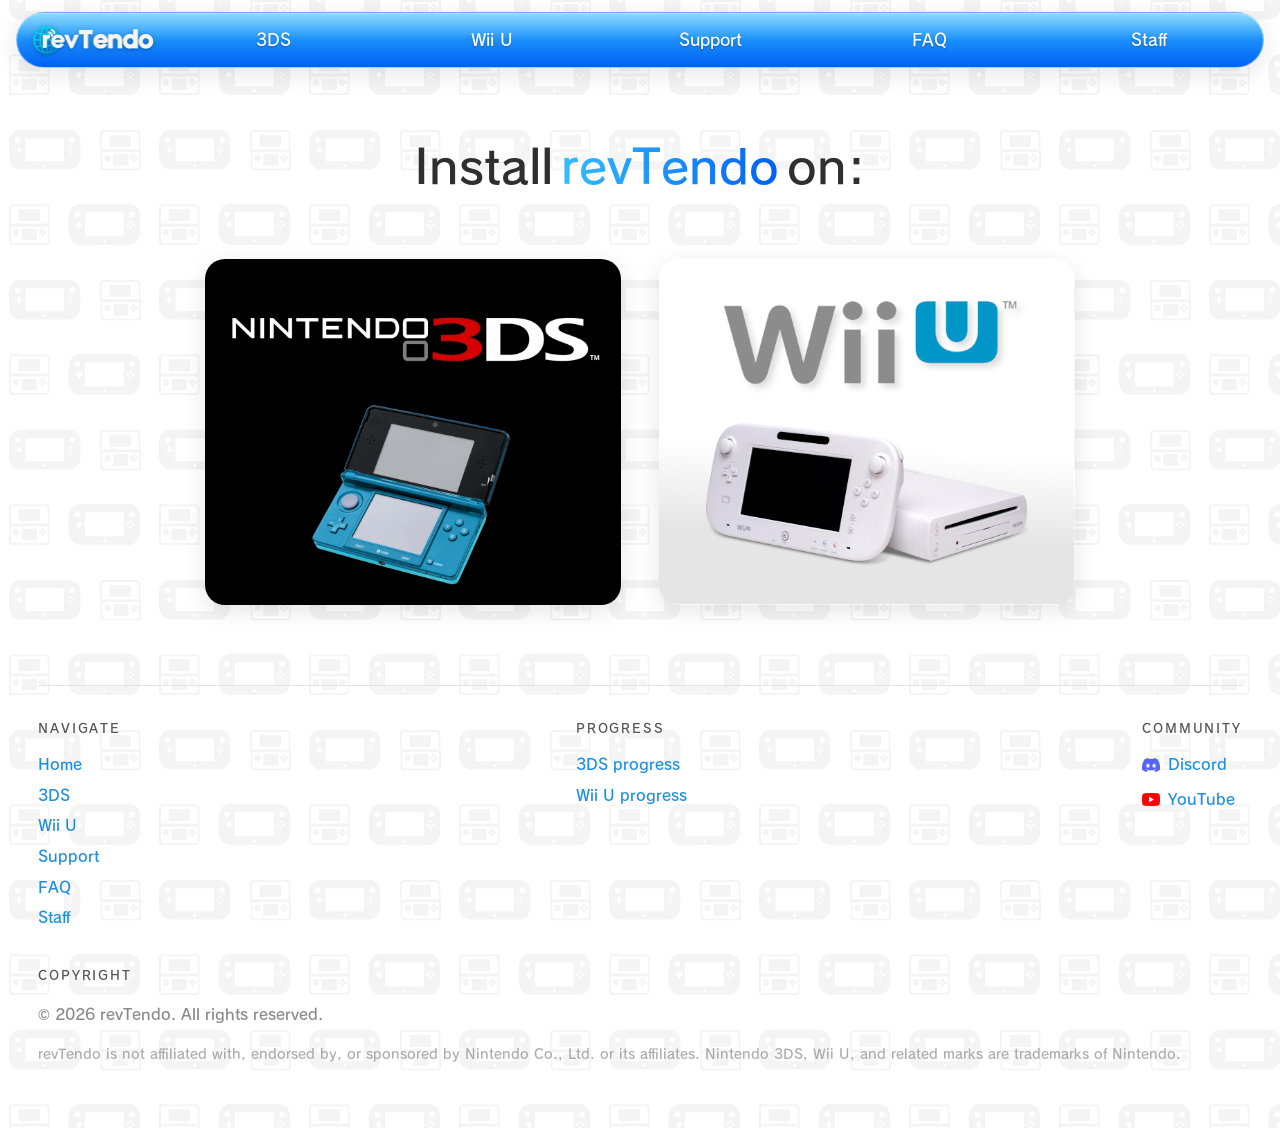
==== web/index.html @ b8d67bac "index.html done" ====
<!DOCTYPE html>
<html lang="en">
<head>
    <meta charset="utf-8">
    <meta name="viewport" content="width=device-width, initial-scale=1">
    <meta name="referrer" content="strict-origin-when-cross-origin">
    <meta name="theme-color" content="#0060f5">
    <meta name="description" content="Revival of the Nintendo 3DS and Wii U online services.">
    <meta property="og:type" content="website">
    <meta property="og:title" content="revTendo">
    <meta property="og:description" content="Revival of the Nintendo 3DS and Wii U online services.">
    <meta property="og:image" content="/global/image/logo.png">
    <title>revTendo</title>

    <link rel="icon" href="/global/tabicon.png" type="image/png">
    <link rel="preload" href="/global/font/FOT-RodinNTLG Pro DB.otf" as="font" type="font/otf" crossorigin>
    <link rel="stylesheet" href="/global/css/base.css">
    <link rel="stylesheet" href="/global/css/style.css">
    <script src="/global/functions/sfx.js" defer></script>
    <script src="/global/functions/constants.js" defer></script>

    <!-- dynamically built page elements -->
    <script src="/global/functions/navbar.js" defer></script>
    <script src="/global/functions/footer.js" defer></script>
</head>
<body>
 
    <nav class="top-header" aria-label="Main" id="navbar">
        <!-- dynamically filled -->
    </nav>

    <main>
        <h1 class="first-header">Install <b>revTendo</b> on:</h1>

        <div class="console-grid">
            <a class="select-console 3ds" href="/3ds/">
                <img src="/global/image/3ds-selection.png" alt="Nintendo 3DS" width="601" height="500">
            </a>
            <a class="select-console wiiu" href="/wiiu/">
                <img src="/global/image/wiiu-selection.png" alt="Wii U" width="601" height="500">
            </a>
        </div>
    </main>

    <footer class="site-footer">

    </footer>
</body>
</html>
---- global/css/base.css ----
@font-face {
    font-family: "Rodin";
    src: url("/global/font/FOT-RodinNTLG Pro DB.otf") format("opentype");
    font-display: swap;
}

@font-face {
    font-family: "Digital Sans";
    src: url("/global/font/Digital Sans EF Medium.ttf") format("truetype");
    font-display: swap;
}

@font-face {
    font-family: "Bank Gothic";
    src: url("/global/font/bank gothic medium bt.ttf") format("truetype");
    font-display: swap;
}

@font-face {
    font-family: "Marvelouz";
    src: url("/global/font/MarvelouzTube Font 3.ttf") format("truetype");
    font-display: swap;
}

:root {
    --tile: url("/global/image/bg.png");
    --tile-size: 150px;
    --tile-to-x: 150px;
    --tile-to-y: -150px;

    --page: #ffffff;
    --surface: #f7f7f7;
    --surface-lip: #ffffff;
    --line: #e2e2e2;

    --ink: #565656;
    --ink-dim: #8a8a8a;
    --ink-strong: #2f2f2f;
    --ink-glow: #ffffff;

    --accent: #1d8fe0;
    --accent-deep: #005ec4;

    --nav-a: #35bdff;
    --nav-b: #0060f5;
    --nav-ink: #ffffff;

    --shadow-soft: 0 6px 24px rgba(0, 0, 0, 0.10);
    --shadow-lift: 0 12px 34px rgba(0, 0, 0, 0.16);
    --inset: inset 0 4px 10px rgba(0, 0, 0, 0.18);
    --track-a: #e4e4e4;
    --track-b: #f4f4f4;

    --nav-h: 56px;
    --radius: 16px;
    --pad: clamp(1rem, 3vw, 2.5rem);

    --display: "Rodin", "Segoe UI", system-ui, sans-serif;
    --body: "Rodin", "Segoe UI", system-ui, sans-serif;
}

*,
*::before,
*::after {
    box-sizing: border-box;
}

html {
    scroll-behavior: smooth;
}

body {
    transition: opacity 0.6s ease-in-out;
    opacity: 0; /* uses js to fade in on load */

    margin: 0;
    min-height: 100vh;
    display: flex;
    flex-direction: column;
    align-items: center;
    padding: calc(var(--nav-h) + 2rem) var(--pad) 0;

    background-color: var(--page);
    background-image: var(--tile);
    background-size: var(--tile-size);
    animation: tile-drift 10s linear infinite;

    font-family: var(--body);
    font-size: clamp(1rem, 0.9rem + 0.3vw, 1.125rem);
    line-height: 1.7;
    color: var(--ink);
    text-shadow: 0 1px 2px var(--ink-glow);
    -webkit-font-smoothing: antialiased;
}

@keyframes tile-drift {
    from {
        background-position: 0 0;
    }
    to {
        background-position: var(--tile-to-x) var(--tile-to-y);
    }
}

a {
    color: var(--accent);
    text-underline-offset: 3px;
    text-decoration-thickness: 1px;
}

a:hover {
    color: var(--accent-deep);
}

img {
    max-width: 100%;
}

:focus-visible {
    outline: 3px solid var(--accent);
    outline-offset: 3px;
    border-radius: 6px;
}

.top-header {
    position: fixed;
    top: 12px;
    left: 50%;
    transform: translateX(-50%);
    z-index: 100;

    display: flex;
    align-items: stretch;
    gap: 2px;
    height: var(--nav-h);
    padding-block: 5px;
    width: min(85rem, calc(100vw - 2rem));
    padding: 0 6px;

    border-radius: 999px;
    border: 1px solid rgba(255, 255, 255, 0.45);
    background: linear-gradient(180deg, var(--nav-a), var(--nav-b));
    box-shadow: var(--shadow-soft), inset 0 1px 0 rgba(255, 255, 255, 0.6);
    overflow: hidden;
}

.top-header::after {
    content: "";
    position: absolute;
    inset: 1px 1px 50% 1px;
    border-radius: 999px 999px 40% 40%;
    background: linear-gradient(180deg, rgba(255, 255, 255, 0.42), rgba(255, 255, 255, 0));
    pointer-events: none;
}

.top-header a {
    position: relative;
    z-index: 1;
    flex: 1;
    display: grid;
    place-items: center;
    padding: 0 0.5rem;
    border-radius: 999px;

    font-family: var(--display);
    font-size: clamp(0.85rem, 0.75rem + 0.35vw, 1.05rem);
    color: var(--nav-ink);
    text-decoration: none;
    text-shadow: 0 1px 2px rgba(0, 0, 0, 0.25);
    white-space: nowrap;
    cursor: pointer;
    transition: background 0.18s ease, filter 0.18s ease;
}

.top-header a:hover {
    background: rgba(255, 255, 255, 0.18);
    color: var(--nav-ink);
}

.top-header a.active {
    background: rgba(255, 255, 255, 0.26);
    box-shadow: inset 0 -3px 0 rgba(255, 255, 255, 0.75);
}

.top-header a[aria-current="page"] {
    background: rgba(255, 255, 255, 0.26);
    box-shadow: inset 0 -3px 0 rgba(255, 255, 255, 0.75);
}

.top-header .nav-home {
    flex: 0 0 clamp(96px, 12%, 140px);
}

.top-header .nav-home img {
    width: 100%;
    height: auto;
    max-height: calc(var(--nav-h) - 22px);
    object-fit: contain;
    filter: drop-shadow(0 1px 2px rgba(0, 0, 0, 0.3));
}

main {
    width: 100%;
    max-width: 76rem;
    display: flex;
    flex-direction: column;
    align-items: center;
    gap: clamp(2rem, 5vw, 4rem);
    padding-bottom: 5rem;
}

.first-header {
    margin: clamp(1.5rem, 4vw, 3.5rem) 0 0;
    display: flex;
    align-items: center;
    justify-content: center;
    gap: 0.5rem;

    font-family: var(--display);
    font-size: clamp(1.6rem, 1rem + 2.4vw, 3rem);
    font-weight: 400;
    line-height: 1.2;
    text-align: center;
    color: var(--ink-strong);
}

.first-header b {
    font-weight: 700;
}

.section-title {
    margin: 0 0 1.25rem;
    font-family: var(--display);
    font-size: clamp(1.2rem, 1rem + 0.8vw, 1.6rem);
    font-weight: 400;
    text-align: center;
    color: var(--accent);
}

.console-grid {
    display: flex;
    flex-wrap: wrap;
    justify-content: center;
    gap: clamp(1rem, 3vw, 2.5rem);
    width: 100%;
}

.select-console {
    position: relative;
    display: block;
    flex: 1 1 18rem;
    max-width: 26rem;
    border-radius: 20px;
    overflow: hidden;
    box-shadow: var(--shadow-soft);
    transition: transform 0.18s ease, box-shadow 0.18s ease;
}

.select-console img {
    display: block;
    width: 100%;
    height: auto;
}

.select-console::after {
    content: "";
    position: absolute;
    inset: 0 0 55% 0;
    background: linear-gradient(180deg, rgba(255, 255, 255, 0.35), rgba(255, 255, 255, 0));
    opacity: 0;
    transition: opacity 0.18s ease;
}

.select-console:hover,
.select-console:focus-visible {
    transform: translateY(-6px);
    box-shadow: var(--shadow-lift);
}

.select-console:hover::after {
    opacity: 1;
}

.select-console:active {
    transform: translateY(-2px);
}

.info-card {
    width: 100%;
    max-width: 56rem;
    background: var(--surface);
    border: 1px solid var(--line);
    border-radius: var(--radius);
    box-shadow: var(--shadow-soft);
    overflow: hidden;
}

.card-header {
    padding: 0.9rem 1.25rem;
    background: linear-gradient(180deg, var(--surface-lip), var(--surface));
    border-bottom: 1px solid var(--line);
    text-align: center;
    font-family: var(--display);
    font-size: 1.15rem;
    color: var(--accent);
}

.card-body {
    padding: clamp(1.25rem, 3vw, 2rem);
}

.card-body > :first-child {
    margin-top: 0;
}

.card-body > :last-child {
    margin-bottom: 0;
}

.info-list {
    margin: 0;
    padding-left: 1.25rem;
}

.info-list li {
    margin-bottom: 0.6rem;
}

.step-list {
    margin: 0;
    padding-left: 1.5rem;
    counter-reset: step;
}

.step-list li {
    margin-bottom: 0.9rem;
}

.kv {
    display: inline-block;
    padding: 0.1rem 0.5rem;
    border-radius: 6px;
    border: 1px solid var(--line);
    background: var(--surface-lip);
    font-family: ui-monospace, "SF Mono", Menlo, monospace;
    font-size: 0.9em;
    text-shadow: none;
    color: var(--ink-strong);
}

.notice {
    margin-top: 1.5rem;
    padding: 1rem 1.25rem;
    border-left: 4px solid var(--accent);
    border-radius: 8px;
    background: var(--surface-lip);
    color: var(--ink-dim);
    font-size: 0.95rem;
}

.button-row {
    display: flex;
    flex-wrap: wrap;
    justify-content: center;
    gap: 1rem;
}

.pill-button {
    display: inline-grid;
    place-items: center;
    min-width: 14rem;
    padding: 0.85rem 2rem;

    border: 1px solid var(--line);
    border-radius: 999px;
    background: linear-gradient(180deg, var(--surface-lip), var(--surface));
    box-shadow: var(--shadow-soft), inset 0 1px 0 var(--surface-lip);

    font-family: var(--display);
    font-size: 1.05rem;
    color: var(--accent);
    text-decoration: none;
    cursor: pointer;
    transition: transform 0.15s ease, box-shadow 0.15s ease;
}

.pill-button:hover {
    transform: translateY(-2px);
    box-shadow: var(--shadow-lift), inset 0 1px 0 var(--surface-lip);
    color: var(--accent-deep);
}

.pill-button:active {
    transform: translateY(0) scale(0.98);
}

.pill-button.is-primary {
    background: linear-gradient(180deg, var(--nav-a), var(--nav-b));
    border-color: transparent;
    color: var(--nav-ink);
    text-shadow: 0 1px 2px rgba(0, 0, 0, 0.25);
}

.progress-readout {
    display: flex;
    align-items: baseline;
    justify-content: space-between;
    gap: 1rem;
    margin-bottom: 0.75rem;
    font-family: var(--display);
}

.progress-readout .label {
    color: var(--ink-dim);
}

.progress-readout .value {
    font-size: clamp(1.5rem, 1rem + 2vw, 2.5rem);
    color: var(--accent);
}

.progressbar {
    height: 2.75rem;
    border-radius: 999px;
    background: linear-gradient(180deg, var(--track-a), var(--track-b));
    box-shadow: var(--inset);
    overflow: hidden;
}

.progressbar > span {
    display: block;
    width: 0;
    height: 100%;
    border-radius: 999px;
    background: linear-gradient(180deg, var(--nav-a), var(--nav-b));
    box-shadow: inset 0 -6px 12px rgba(0, 0, 0, 0.18), inset 0 4px 8px rgba(255, 255, 255, 0.45);
    transition: width 0.9s cubic-bezier(0.22, 1, 0.36, 1);
}

.progress-group {
    margin-top: 2rem;
}

.progress-group h3 {
    margin: 0 0 0.75rem;
    font-family: "Marvelouz", var(--display);
    font-size: 1.25rem;
    font-weight: 400;
    letter-spacing: 0.04em;
    color: var(--ink-strong);
}

.progress-list {
    margin: 0;
    padding: 0;
    list-style: none;
    border-top: 1px solid var(--line);
}

.progress-list li {
    display: flex;
    align-items: center;
    gap: 0.75rem;
    padding: 0.6rem 0.25rem;
    border-bottom: 1px solid var(--line);
}

.progress-list img {
    width: 22px;
    height: 22px;
    flex: none;
}

.progress-list li[data-done="false"] {
    color: var(--ink-dim);
}

.shot-grid {
    display: grid;
    grid-template-columns: repeat(auto-fit, minmax(min(100%, 20rem), 1fr));
    gap: 1rem;
    width: 100%;
    max-width: 56rem;
}

.shot-grid img {
    display: block;
    width: 100%;
    height: 100%;
    object-fit: cover;
    border-radius: 12px;
    border: 1px solid var(--line);
    box-shadow: var(--shadow-soft);
}

.staff-grid {
    display: grid;
    align-items: stretch;
    grid-template-columns: repeat(auto-fit, minmax(min(100%, 16rem), 1fr));
    gap: 1rem;
    width: 100%;
    max-width: 68rem;
}

.staff-card {
    padding: 1.25rem 1.5rem;
    background: var(--surface);
    border: 1px solid var(--line);
    border-radius: var(--radius);
    box-shadow: var(--shadow-soft);
}

.staff-card h2 {
    margin: 0 0 0.75rem;
    font-family: var(--display);
    font-size: 1.05rem;
    font-weight: 700;
    letter-spacing: 0.02em;
}

.staff-card ul {
    margin: 0;
    padding: 0;
    list-style: none;
    color: var(--ink);
}

.staff-card li {
    padding: 0.2rem 0;
}

.staff-card .empty {
    color: var(--ink-dim);
    font-style: italic;
}

.staff-card > h2 > .role {
    background-clip: text;
    -webkit-background-clip: text;
    -webkit-text-fill-color: transparent;
    text-shadow: none;
    font-size: 1.3rem;
}

.role-founder { background-image: linear-gradient(90deg, #612424, #ff0000); }
.role-owner { background-image: linear-gradient(90deg, #ff0000, #570000); }
.role-co-owner { background-image: linear-gradient(90deg, #8d8d8d, #5c5c5c); }
.role-head-staff { background-image: linear-gradient(90deg, #00750c, #00c39a); }
.role-admin { background-image: linear-gradient(90deg, #7335e6, #8d4cd8); }
.role-moderator { background-image: linear-gradient(90deg, #369876, #4cc47a); }
.role-trial-mod { background-image: linear-gradient(90deg, #d94949, #f05b5b); }
.role-developer { background-image: linear-gradient(90deg, #206694, #3b8fc7); }
.role-content { background-image: linear-gradient(90deg, #ff7700, #ffa871); }
.role-pr { background-image: linear-gradient(90deg, #0aa5a5, #5fd6d6); }
.role-asset { background-image: linear-gradient(90deg, #ff5dd6, #ff9cbf); }
.role-video { background-image: linear-gradient(90deg, #4f8a4c, #93cf99); }
.role-webdev { background-image: linear-gradient(90deg, #6267ff, #294dff); }

.faq details {
    border-bottom: 1px solid var(--line);
}

.faq details:last-of-type {
    border-bottom: none;
}

.faq summary {
    padding: 1rem 0;
    font-family: var(--display);
    color: var(--ink-strong);
    cursor: pointer;
    list-style: none;
    display: flex;
    justify-content: space-between;
    gap: 1rem;
}

.faq summary::-webkit-details-marker {
    display: none;
}

.faq summary::after {
    content: "+";
    color: var(--accent);
    font-size: 1.3rem;
    line-height: 1;
}

.faq details[open] summary::after {
    content: "\2013";
}

.faq details > p {
    margin: 0 0 1rem;
    color: var(--ink-dim);
}

.error-art {
    width: min(100%, 34rem);
    height: auto;
    border-radius: var(--radius);
    box-shadow: var(--shadow-soft);
}

.site-footer {
    width: 100%;
    max-width: 76rem;
    margin-top: auto;
    padding: 2rem 0 3rem;
    border-top: 1px solid var(--line);

    display: flex;
    flex-wrap: wrap;
    justify-content: space-between;
    gap: 2rem;
    font-size: 0.95rem;
    color: var(--ink-dim);
}

.site-footer h2 {
    margin: 0 0 0.6rem;
    font-family: var(--display);
    font-size: 0.8rem;
    font-weight: 700;
    letter-spacing: 0.14em;
    text-transform: uppercase;
    color: var(--ink);
}

.site-footer ul {
    margin: 0;
    padding: 0;
    list-style: none;
}

.site-footer li {
    padding: 0.15rem 0;
}

.site-footer a {
    display: inline-flex;
    align-items: center;
    gap: 0.5rem;
    text-decoration: none;
}

.site-footer a:hover {
    text-decoration: underline;
}

.site-footer img {
    width: 18px;
    height: 18px;
    object-fit: contain;
}

.footer-mark {
    align-self: flex-end;
    font-family: "Marvelouz", var(--display);
    letter-spacing: 0.05em;
}

@media (max-width: 720px) {
    :root {
        --nav-h: 50px;
    }

    .top-header {
        justify-content: flex-start;
        overflow-x: auto;
        overflow-y: hidden;
        scrollbar-width: none;
    }

    .top-header::-webkit-scrollbar {
        display: none;
    }

    .top-header a {
        flex: 0 0 auto;
        padding: 0 0.9rem;
    }

    .top-header .nav-home {
        flex: 0 0 96px;
    }

    .site-footer {
        flex-direction: column;
        gap: 1.5rem;
    }

    .footer-mark {
        align-self: flex-start;
    }
}

@media (prefers-reduced-motion: reduce) {
    html {
        scroll-behavior: auto;
    }

    body {
        animation: none;
    }

    *,
    *::before,
    *::after {
        transition-duration: 0.01ms !important;
        animation-duration: 0.01ms !important;
    }
}
---- global/css/style.css ----
:root {
    --tile: url("/global/image/bg.png");
    --tile-to-x: 150px;
    --tile-to-y: -150px;
}

.first-header b {
    background: linear-gradient(90deg, var(--nav-a), var(--nav-b));
    background-clip: text;
    -webkit-background-clip: text;
    -webkit-text-fill-color: transparent;
    text-shadow: none;
}
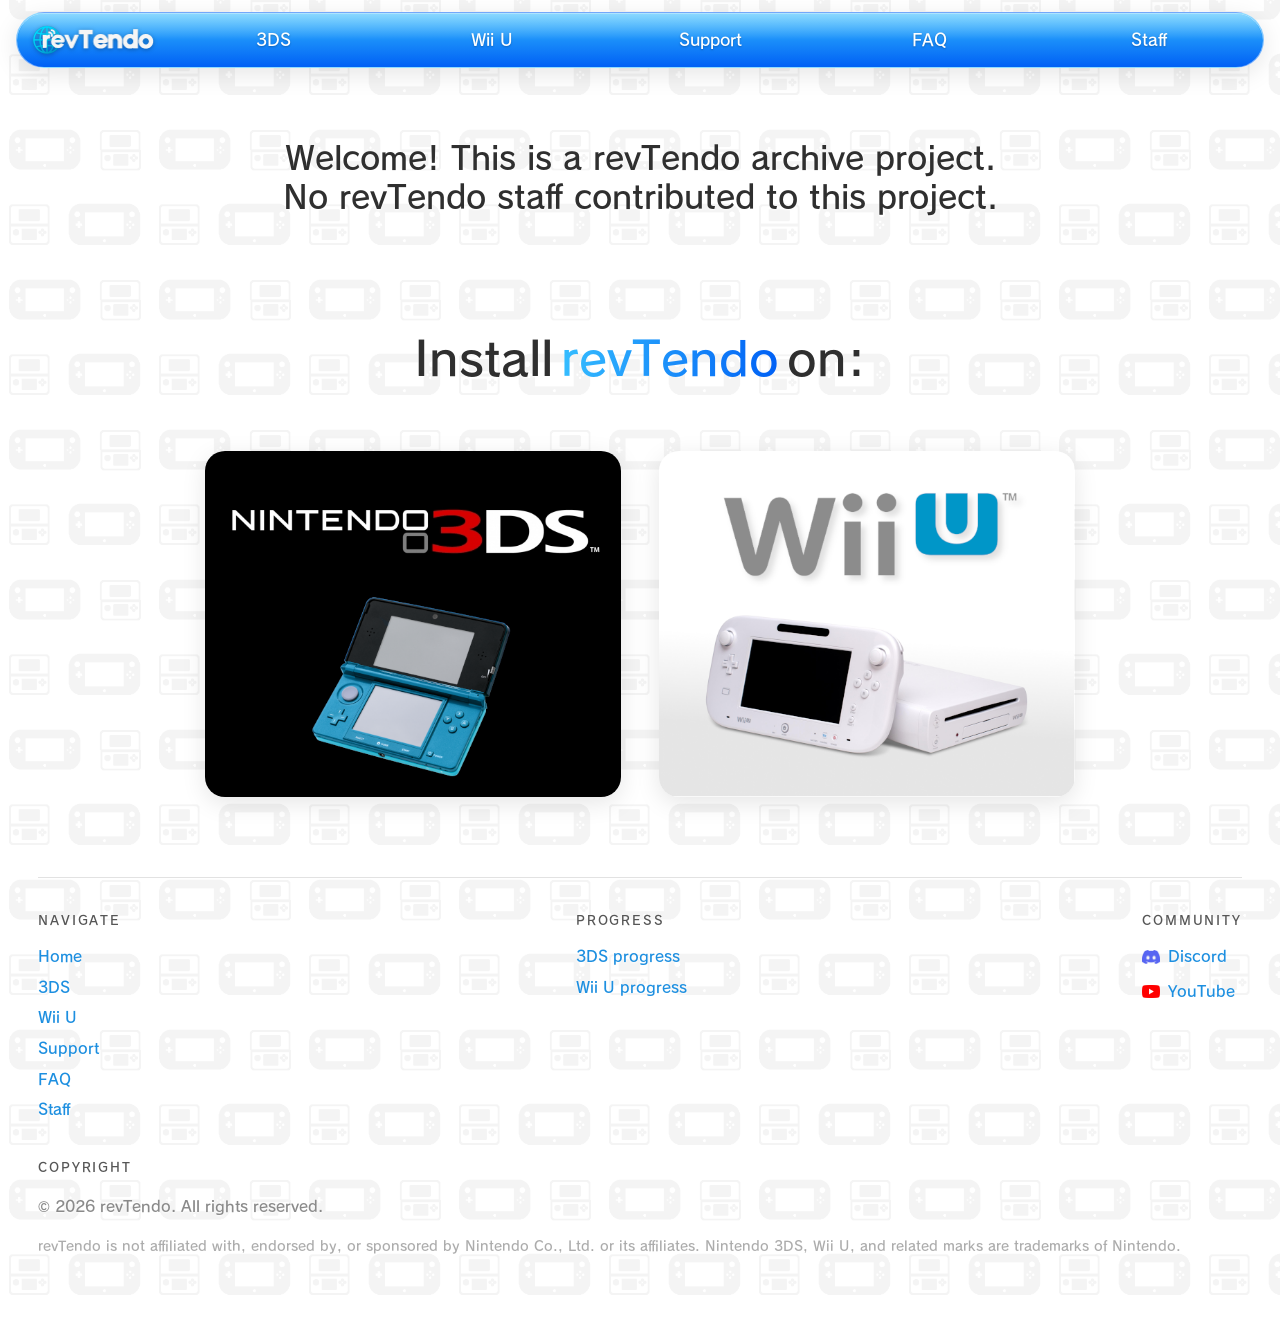
==== commit 770db6fd: "add archive message" ====
--- a/web/index.html
+++ b/web/index.html
@@ -30,6 +30,7 @@
     </nav>
 
     <main>
+        <p class="first-paragraph">Welcome! This is a revTendo archive project.<br>No revTendo staff contributed to this project.</h1>
         <h1 class="first-header">Install <b>revTendo</b> on:</h1>
 
         <div class="console-grid">
--- a/global/css/base.css
+++ b/global/css/base.css
@@ -226,6 +226,21 @@
 
 .first-header b {
     font-weight: 700;
+}
+
+.first-paragraph {
+    margin: clamp(1.5rem, 4vw, 3.5rem) 0 0;
+    display: flex;
+    align-items: center;
+    justify-content: center;
+    gap: 0.5rem;
+
+    font-family: var(--display);
+    font-size: clamp(1.6rem, 1rem + 2.4vw, 2rem);
+    font-weight: 400;
+    line-height: 1.2;
+    text-align: center;
+    color: var(--ink-strong);
 }
 
 .section-title {
